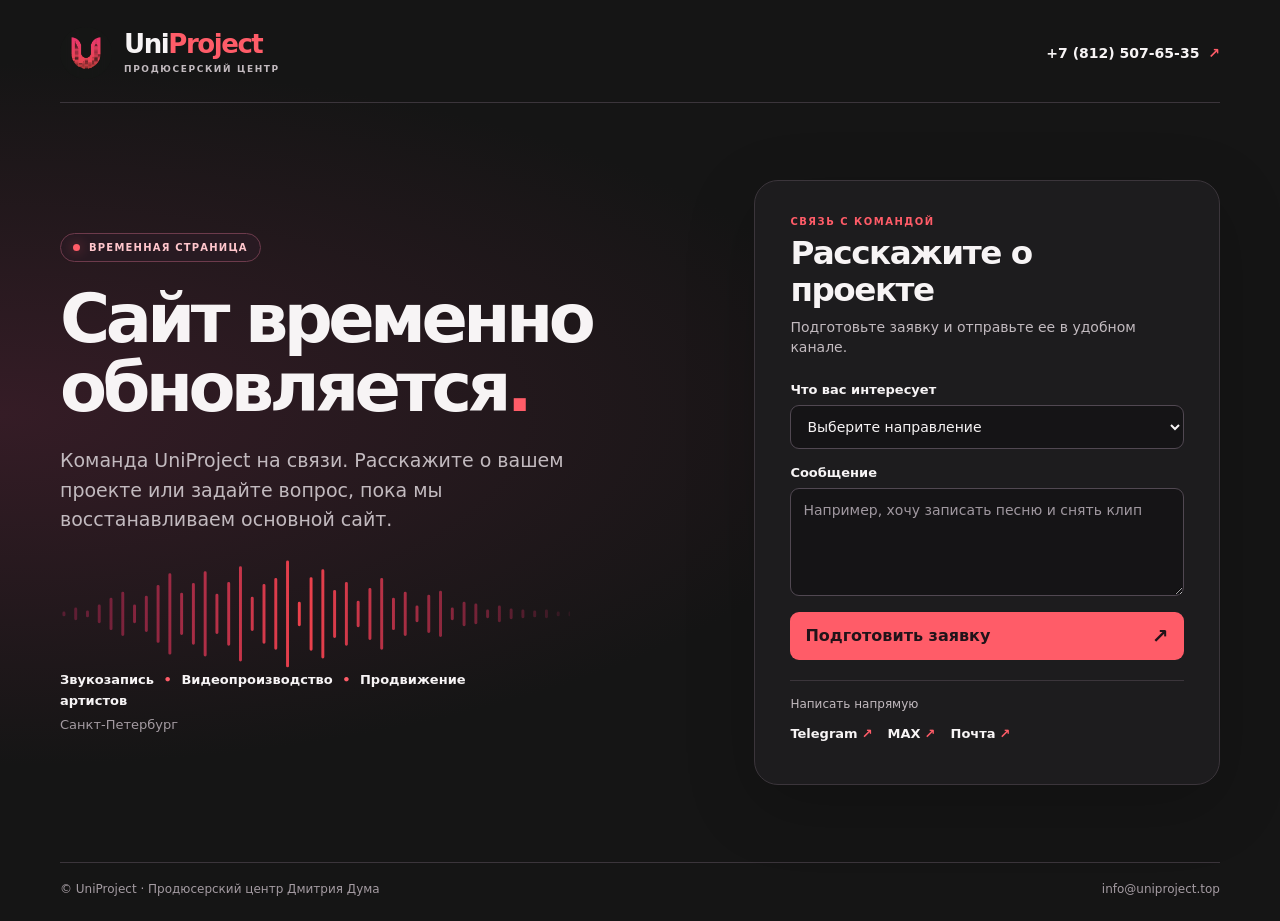
==== index.html @ 0e8aea62 "Build temporary UniProject contact page" ====
<!doctype html>
<html lang="ru">
<head>
  <meta charset="utf-8">
  <meta name="viewport" content="width=device-width, initial-scale=1">
  <title>Продюсерский центр UniProject в Санкт-Петербурге</title>
  <meta name="description" content="UniProject - продюсерский центр Дмитрия Дума в Санкт-Петербурге. Запись музыки, видеопроизводство и продвижение артистов. Сайт временно обновляется, команда на связи.">
  <meta name="robots" content="index, follow">
  <meta name="theme-color" content="#151515">
  <link rel="canonical" href="https://uniproject.top/">
  <link rel="icon" type="image/png" href="./logo.png">
  <meta property="og:type" content="website">
  <meta property="og:locale" content="ru_RU">
  <meta property="og:site_name" content="UniProject">
  <meta property="og:title" content="Продюсерский центр UniProject">
  <meta property="og:description" content="Сайт временно обновляется. Расскажите нам о вашем музыкальном проекте.">
  <meta property="og:url" content="https://uniproject.top/">
  <script type="application/ld+json">
  {"@context":"https://schema.org","@type":"Organization","name":"UniProject","alternateName":"Продюсерский центр Дмитрия Дума","url":"https://uniproject.top/","logo":"https://uniproject.top/logo.png","telephone":"+7-812-507-65-35","email":"info@uniproject.top","address":{"@type":"PostalAddress","addressLocality":"Санкт-Петербург","addressCountry":"RU"}}
  </script>
  <link rel="stylesheet" href="./site.css">
  <script src="./site.js" defer></script>
</head>
<body>
  <a class="skip" href="#request">Перейти к заявке</a>
  <header class="wrap header">
    <a class="brand" href="./" aria-label="UniProject, главная">
      <img src="./logo.png" alt="" width="52" height="52">
      <span>Uni<span class="brand-project">Project</span><small>ПРОДЮСЕРСКИЙ ЦЕНТР</small></span>
    </a>
    <a class="header-phone" href="tel:+78125076535">+7 (812) 507-65-35 <span aria-hidden="true">↗</span></a>
  </header>

  <main class="wrap main">
    <section class="intro" aria-labelledby="title">
      <div class="status"><span></span> ВРЕМЕННАЯ СТРАНИЦА</div>
      <h1 id="title">Сайт временно<br>обновляется<span>.</span></h1>
      <p class="intro-copy">Команда UniProject на связи. Расскажите о вашем проекте или задайте вопрос, пока мы восстанавливаем основной сайт.</p>
      <div class="wave" aria-hidden="true">
        <svg viewBox="0 0 520 112" fill="none" preserveAspectRatio="xMidYMid meet">
          <defs><linearGradient id="sound" x1="0" y1="0" x2="520" y2="0" gradientUnits="userSpaceOnUse"><stop stop-color="#ee2a6c" stop-opacity=".25"/><stop offset=".48" stop-color="#ef424c"/><stop offset="1" stop-color="#ee2a6c" stop-opacity=".1"/></linearGradient></defs>
          <path d="M4 [base64]" stroke="url(#sound)" stroke-width="3" stroke-linecap="round"/>
        </svg>
      </div>
      <p class="studio-line">Звукозапись <span>•</span> Видеопроизводство <span>•</span> Продвижение артистов</p>
      <p class="city">Санкт-Петербург</p>
    </section>

    <section class="card" id="request" aria-labelledby="request-title">
      <div class="card-kicker">СВЯЗЬ С КОМАНДОЙ</div>
      <h2 id="request-title">Расскажите о проекте</h2>
      <p class="form-intro">Подготовьте заявку и отправьте ее в удобном канале.</p>
      <form id="request-form" hidden>
        <label for="topic">Что вас интересует</label>
        <select id="topic" name="topic">
          <option value="">Выберите направление</option>
          <option>Запись и производство музыки</option>
          <option>Съемка и монтаж видео</option>
          <option>Продвижение артиста</option>
          <option>Обучение музыке</option>
          <option>Другой вопрос</option>
        </select>
        <label for="message">Сообщение</label>
        <textarea id="message" name="message" rows="4" required maxlength="800" placeholder="Например, хочу записать песню и снять клип"></textarea>
        <button class="primary" type="submit">Подготовить заявку <span aria-hidden="true">↗</span></button>
      </form>
      <div id="draft" class="draft" hidden>
        <label for="draft-text">Текст заявки</label>
        <textarea id="draft-text" rows="4" readonly></textarea>
        <div class="draft-actions">
          <button type="button" class="outline" id="copy-draft">Скопировать текст</button>
          <a class="outline" id="send-email" href="mailto:info@uniproject.top">Открыть письмо</a>
          <a class="outline" href="https://t.me/UniProjectTop_Bot" target="_blank" rel="noopener noreferrer">Открыть Telegram</a>
        </div>
        <p id="draft-feedback" role="status" aria-live="polite">Скопируйте текст, вставьте его в чат и отправьте. Или отправьте подготовленное письмо.</p>
      </div>
      <div class="direct">
        <span>Написать напрямую</span>
        <div class="channels">
          <a href="https://t.me/UniProjectTop_Bot" target="_blank" rel="noopener noreferrer">Telegram <span aria-hidden="true">↗</span></a>
          <a href="https://max.ru/u/f9LHodD0cOLL-_XJecs7XMrP1gvgZWNpG_5zzpKZjX4f5OIpQZL08xBtegE" target="_blank" rel="noopener noreferrer">MAX <span aria-hidden="true">↗</span></a>
          <a href="mailto:info@uniproject.top">Почта <span aria-hidden="true">↗</span></a>
        </div>
      </div>
    </section>
  </main>

  <footer class="wrap footer">
    <span>© UniProject · Продюсерский центр Дмитрия Дума</span>
    <a href="mailto:info@uniproject.top">info@uniproject.top</a>
  </footer>
</body>
</html>
---- site.css ----
:root{color-scheme:dark;--bg:#151515;--card:#1d1c1e;--text:#f7f4f5;--muted:#c2babf;--subtle:#a49ba2;--line:#3b353b;--red:#ff5c68;--pink:#ee2a6c;font-family:system-ui,-apple-system,BlinkMacSystemFont,"Segoe UI",sans-serif}
*{box-sizing:border-box}
html{scroll-behavior:smooth}
body{margin:0;min-height:100vh;background:radial-gradient(ellipse at 0 45%,#351c26 0%,transparent 49%),var(--bg);color:var(--text)}
a{color:inherit;text-decoration:none}
a:hover{color:var(--red)}
button,input,textarea,select{font:inherit}
[hidden]{display:none!important}
button:focus-visible,a:focus-visible,textarea:focus-visible,select:focus-visible{outline:2px solid var(--red);outline-offset:4px}
.wrap{width:min(1160px,calc(100% - 88px));margin-inline:auto}
.skip{position:absolute;top:8px;left:10px;z-index:3;transform:translateY(-150%);padding:12px;background:var(--card)}
.skip:focus{transform:none}
.header{display:flex;align-items:center;justify-content:space-between;padding:27px 0 23px;border-bottom:1px solid var(--line)}
.brand{display:inline-flex;align-items:center;gap:12px;font-size:26px;font-weight:820;line-height:1.03;letter-spacing:-.055em}
.brand img{display:block}
.brand-project{color:var(--red)}
.brand small{display:block;margin-top:7px;font-size:9px;font-weight:750;letter-spacing:.18em;color:var(--muted)}
.header-phone{font-size:14px;font-weight:700}
.header-phone span{color:var(--red);margin-left:4px}
.main{display:grid;grid-template-columns:minmax(0,1.15fr) minmax(330px,.85fr);gap:clamp(28px,5vw,72px);align-items:center;padding-block:clamp(40px,6vw,90px)}
.status{display:inline-flex;align-items:center;gap:9px;border:1px solid #6d3b4c;background:#281a22;border-radius:30px;padding:8px 12px;font-size:10px;font-weight:790;letter-spacing:.12em;color:#ffc6cc}
.status span{width:7px;height:7px;border-radius:50%;background:var(--red);box-shadow:0 0 12px #ff5c6880}
h1,h2,p{margin:0}
h1{margin-top:22px;font-size:clamp(40px,5.35vw,77px);font-weight:850;line-height:1.01;letter-spacing:-.067em;text-wrap:balance}
h1 span{color:var(--red)}
.intro-copy{margin-top:24px;max-width:43ch;font-size:clamp(16px,1.55vw,19px);line-height:1.55;color:var(--muted)}
.wave{margin-top:24px;max-width:510px}
.wave svg{display:block;width:100%;height:auto}
.studio-line{font-size:13px;font-weight:660;line-height:1.65;max-width:48ch}
.studio-line span{color:var(--red);margin-inline:5px}
.city{margin-top:5px;color:var(--subtle);font-size:13px}
.card{padding:clamp(22px,2.75vw,36px);border:1px solid var(--line);border-radius:24px;background:var(--card);box-shadow:0 20px 70px #0003;scroll-margin-top:20px}
.card-kicker{font-size:10px;font-weight:800;letter-spacing:.15em;color:var(--red)}
h2{margin-top:8px;font-size:clamp(24px,2.55vw,34px);line-height:1.12;letter-spacing:-.045em}
.form-intro{margin-top:9px;color:var(--muted);font-size:14px;line-height:1.45}
form{margin-top:24px}
label{display:block;margin:0 0 8px;font-size:13px;font-weight:700}
select,textarea{display:block;width:100%;border:1px solid #514852;border-radius:9px;background:#151416;color:var(--text);padding:11px 12px;font-size:14px;line-height:1.5}
select{min-height:44px;margin-bottom:16px}
textarea{resize:vertical;min-height:98px;overflow-wrap:anywhere}
textarea::placeholder{color:#a098a0}
.primary{display:flex;align-items:center;justify-content:space-between;width:100%;min-height:48px;margin-top:16px;padding:11px 15px;border:0;border-radius:9px;background:var(--red);color:#211319;font-weight:800;cursor:pointer}
.primary:hover{background:#ff8390}
.primary span{font-size:20px}
.direct{border-top:1px solid var(--line);margin-top:20px;padding-top:16px;color:var(--muted);font-size:12px}
.channels{display:flex;gap:9px 15px;flex-wrap:wrap;margin-top:8px;font-size:13px;color:var(--text);font-weight:700}
.channels a{min-height:30px;display:inline-flex;align-items:center;gap:4px}
.channels span{color:var(--red)}
.draft{margin-top:20px}
.draft-actions{display:flex;flex-wrap:wrap;gap:8px;margin:10px 0}
.outline{display:inline-flex;align-items:center;justify-content:center;min-height:40px;padding:8px 10px;border:1px solid #65535c;border-radius:8px;background:transparent;color:var(--text);font-size:12px;cursor:pointer}
.outline:hover{border-color:var(--red)}
#draft-feedback{font-size:12px;line-height:1.5;color:var(--muted)}
.footer{border-top:1px solid var(--line);display:flex;flex-wrap:wrap;justify-content:space-between;gap:10px 20px;padding-block:19px 25px;font-size:12px;color:var(--subtle)}
@media(max-width:840px){.wrap{width:min(650px,calc(100% - 44px))}.main{grid-template-columns:minmax(0,1fr);gap:28px}.intro-copy{max-width:48ch}.wave{max-width:390px;margin-top:16px}h1{font-size:clamp(38px,8.2vw,68px)}.header{padding-block:17px}.brand{font-size:23px}.brand img{width:44px;height:44px}}
@media(max-width:400px){.wrap{width:calc(100% - 32px)}.header-phone{font-size:11px}.header-phone span{display:none}.brand{gap:6px;font-size:20px}.brand img{width:38px;height:38px}.brand small{font-size:7px}h1{font-size:clamp(33px,10vw,40px)}.card{border-radius:17px}}
@media(prefers-reduced-motion:reduce){html{scroll-behavior:auto}}
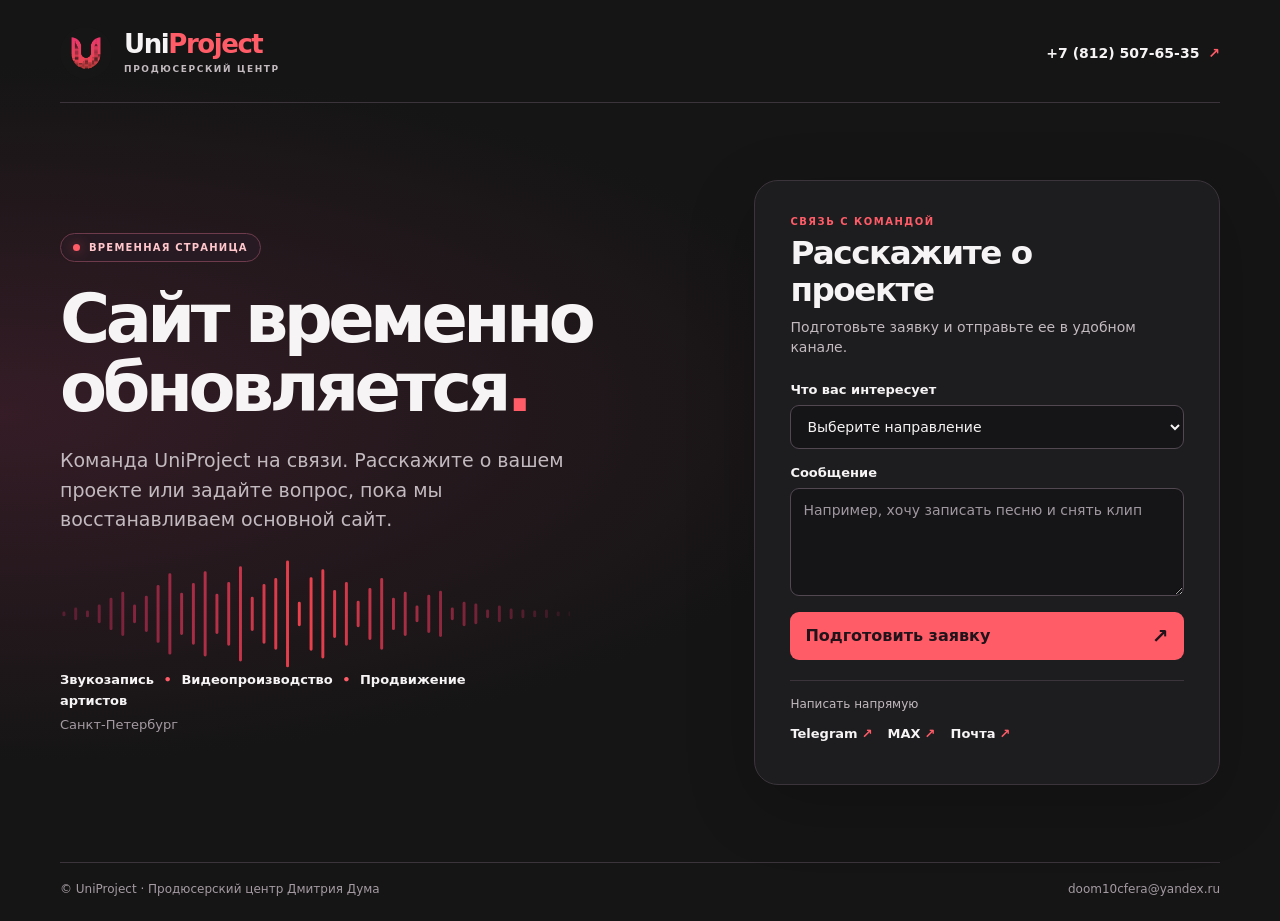
==== commit b370cdb7: "Update UniProject contact email and refresh form script" ====
--- a/index.html
+++ b/index.html
@@ -16,10 +16,10 @@
   <meta property="og:description" content="Сайт временно обновляется. Расскажите нам о вашем музыкальном проекте.">
   <meta property="og:url" content="https://uniproject.top/">
   <script type="application/ld+json">
-  {"@context":"https://schema.org","@type":"Organization","name":"UniProject","alternateName":"Продюсерский центр Дмитрия Дума","url":"https://uniproject.top/","logo":"https://uniproject.top/logo.png","telephone":"+7-812-507-65-35","email":"info@uniproject.top","address":{"@type":"PostalAddress","addressLocality":"Санкт-Петербург","addressCountry":"RU"}}
+  {"@context":"https://schema.org","@type":"Organization","name":"UniProject","alternateName":"Продюсерский центр Дмитрия Дума","url":"https://uniproject.top/","logo":"https://uniproject.top/logo.png","telephone":"+7-812-507-65-35","email":"doom10cfera@yandex.ru","address":{"@type":"PostalAddress","addressLocality":"Санкт-Петербург","addressCountry":"RU"}}
   </script>
   <link rel="stylesheet" href="./site.css">
-  <script src="./site.js" defer></script>
+  <script src="./site.js?v=20261107-mail" defer></script>
 </head>
 <body>
   <a class="skip" href="#request">Перейти к заявке</a>
@@ -69,7 +69,7 @@
         <textarea id="draft-text" rows="4" readonly></textarea>
         <div class="draft-actions">
           <button type="button" class="outline" id="copy-draft">Скопировать текст</button>
-          <a class="outline" id="send-email" href="mailto:info@uniproject.top">Открыть письмо</a>
+          <a class="outline" id="send-email" href="mailto:doom10cfera@yandex.ru">Открыть письмо</a>
           <a class="outline" href="https://t.me/UniProjectTop_Bot" target="_blank" rel="noopener noreferrer">Открыть Telegram</a>
         </div>
         <p id="draft-feedback" role="status" aria-live="polite">Скопируйте текст, вставьте его в чат и отправьте. Или отправьте подготовленное письмо.</p>
@@ -79,7 +79,7 @@
         <div class="channels">
           <a href="https://t.me/UniProjectTop_Bot" target="_blank" rel="noopener noreferrer">Telegram <span aria-hidden="true">↗</span></a>
           <a href="https://max.ru/u/f9LHodD0cOLL-_XJecs7XMrP1gvgZWNpG_5zzpKZjX4f5OIpQZL08xBtegE" target="_blank" rel="noopener noreferrer">MAX <span aria-hidden="true">↗</span></a>
-          <a href="mailto:info@uniproject.top">Почта <span aria-hidden="true">↗</span></a>
+          <a href="mailto:doom10cfera@yandex.ru">Почта <span aria-hidden="true">↗</span></a>
         </div>
       </div>
     </section>
@@ -87,7 +87,7 @@
 
   <footer class="wrap footer">
     <span>© UniProject · Продюсерский центр Дмитрия Дума</span>
-    <a href="mailto:info@uniproject.top">info@uniproject.top</a>
+    <a href="mailto:doom10cfera@yandex.ru">doom10cfera@yandex.ru</a>
   </footer>
 </body>
 </html>
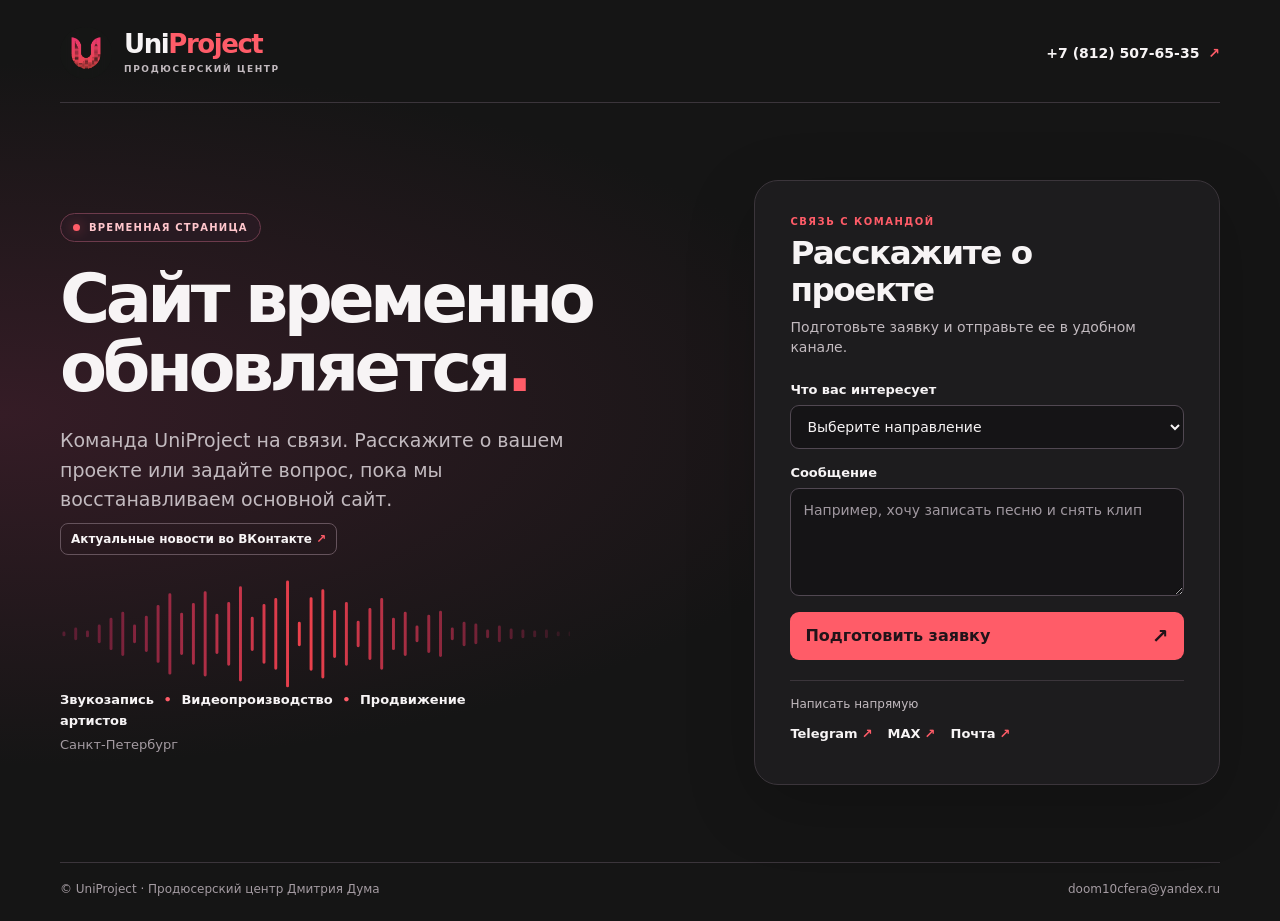
==== commit 4f02728e: "Link to UniProject updates on VK" ====
--- a/index.html
+++ b/index.html
@@ -36,6 +36,9 @@
       <div class="status"><span></span> ВРЕМЕННАЯ СТРАНИЦА</div>
       <h1 id="title">Сайт временно<br>обновляется<span>.</span></h1>
       <p class="intro-copy">Команда UniProject на связи. Расскажите о вашем проекте или задайте вопрос, пока мы восстанавливаем основной сайт.</p>
+      <div class="channels">
+        <a class="outline" href="https://vk.ru/uniproject_top" target="_blank" rel="noopener noreferrer">Актуальные новости во ВКонтакте <span aria-hidden="true">↗</span></a>
+      </div>
       <div class="wave" aria-hidden="true">
         <svg viewBox="0 0 520 112" fill="none" preserveAspectRatio="xMidYMid meet">
           <defs><linearGradient id="sound" x1="0" y1="0" x2="520" y2="0" gradientUnits="userSpaceOnUse"><stop stop-color="#ee2a6c" stop-opacity=".25"/><stop offset=".48" stop-color="#ef424c"/><stop offset="1" stop-color="#ee2a6c" stop-opacity=".1"/></linearGradient></defs>
